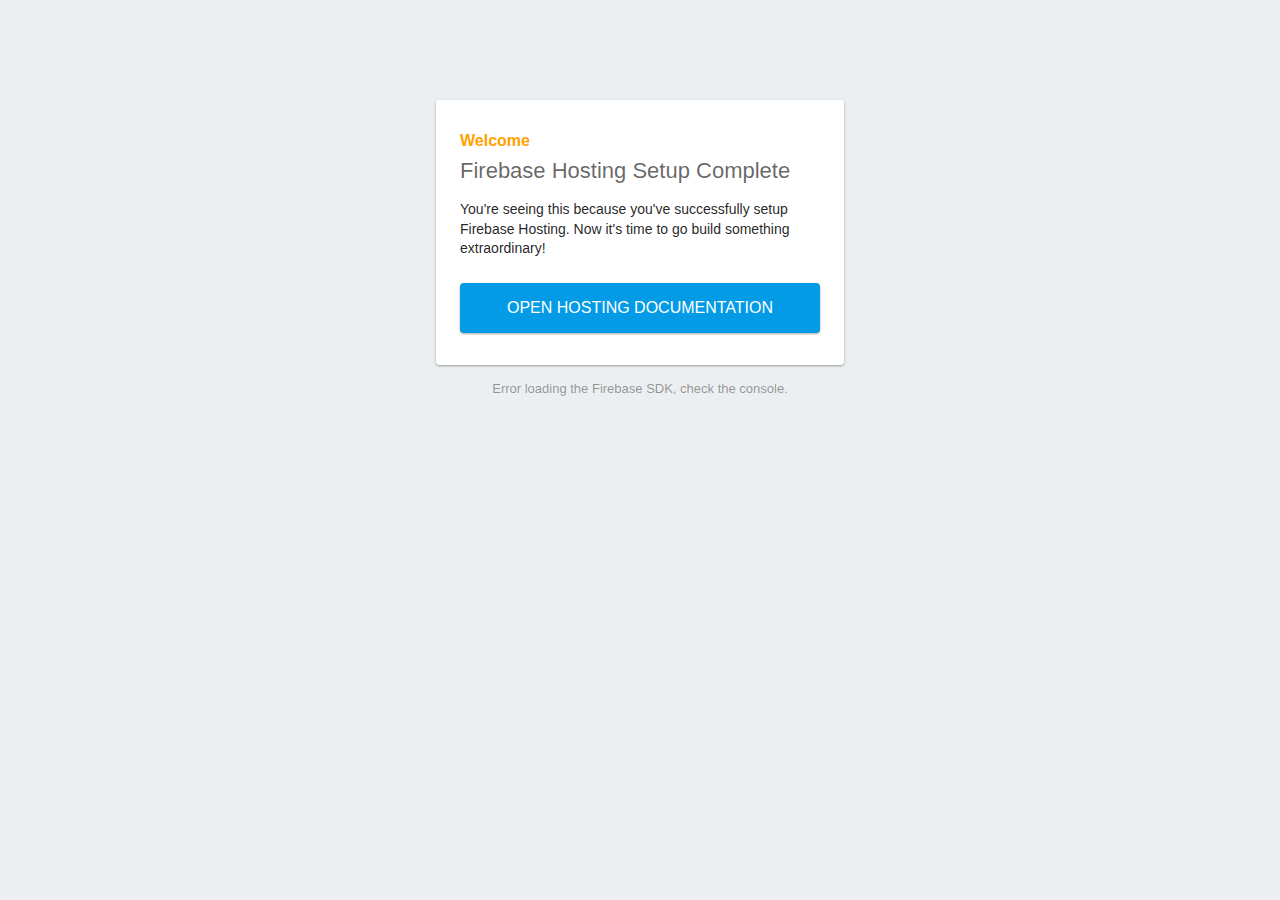
==== firebase-web-hosting/index.html @ 03e398aa "init commit" ====
<!DOCTYPE html>
<html>
  <head>
    <meta charset="utf-8">
    <meta name="viewport" content="width=device-width, initial-scale=1">
    <title>Welcome to Firebase Hosting</title>

    <!-- update the version number as needed -->
    <script defer src="/__/firebase/10.5.2/firebase-app-compat.js"></script>
    <!-- include only the Firebase features as you need -->
    <script defer src="/__/firebase/10.5.2/firebase-auth-compat.js"></script>
    <script defer src="/__/firebase/10.5.2/firebase-database-compat.js"></script>
    <script defer src="/__/firebase/10.5.2/firebase-firestore-compat.js"></script>
    <script defer src="/__/firebase/10.5.2/firebase-functions-compat.js"></script>
    <script defer src="/__/firebase/10.5.2/firebase-messaging-compat.js"></script>
    <script defer src="/__/firebase/10.5.2/firebase-storage-compat.js"></script>
    <script defer src="/__/firebase/10.5.2/firebase-analytics-compat.js"></script>
    <script defer src="/__/firebase/10.5.2/firebase-remote-config-compat.js"></script>
    <script defer src="/__/firebase/10.5.2/firebase-performance-compat.js"></script>
    <!-- 
      initialize the SDK after all desired features are loaded, set useEmulator to false
      to avoid connecting the SDK to running emulators.
    -->
    <script defer src="/__/firebase/init.js?useEmulator=true"></script>

    <style media="screen">
      body { background: #ECEFF1; color: rgba(0,0,0,0.87); font-family: Roboto, Helvetica, Arial, sans-serif; margin: 0; padding: 0; }
      #message { background: white; max-width: 360px; margin: 100px auto 16px; padding: 32px 24px; border-radius: 3px; }
      #message h2 { color: #ffa100; font-weight: bold; font-size: 16px; margin: 0 0 8px; }
      #message h1 { font-size: 22px; font-weight: 300; color: rgba(0,0,0,0.6); margin: 0 0 16px;}
      #message p { line-height: 140%; margin: 16px 0 24px; font-size: 14px; }
      #message a { display: block; text-align: center; background: #039be5; text-transform: uppercase; text-decoration: none; color: white; padding: 16px; border-radius: 4px; }
      #message, #message a { box-shadow: 0 1px 3px rgba(0,0,0,0.12), 0 1px 2px rgba(0,0,0,0.24); }
      #load { color: rgba(0,0,0,0.4); text-align: center; font-size: 13px; }
      @media (max-width: 600px) {
        body, #message { margin-top: 0; background: white; box-shadow: none; }
        body { border-top: 16px solid #ffa100; }
      }
    </style>
  </head>
  <body>
    <div id="message">
      <h2>Welcome</h2>
      <h1>Firebase Hosting Setup Complete</h1>
      <p>You're seeing this because you've successfully setup Firebase Hosting. Now it's time to go build something extraordinary!</p>
      <a target="_blank" href="https://firebase.google.com/docs/hosting/">Open Hosting Documentation</a>
    </div>
    <p id="load">Firebase SDK Loading&hellip;</p>

    <script>
      document.addEventListener('DOMContentLoaded', function() {
        const loadEl = document.querySelector('#load');
        // // 🔥🔥🔥🔥🔥🔥🔥🔥🔥🔥🔥🔥🔥🔥🔥🔥🔥🔥🔥🔥🔥🔥🔥🔥🔥🔥🔥🔥🔥🔥🔥
        // // The Firebase SDK is initialized and available here!
        //
        // firebase.auth().onAuthStateChanged(user => { });
        // firebase.database().ref('/path/to/ref').on('value', snapshot => { });
        // firebase.firestore().doc('/foo/bar').get().then(() => { });
        // firebase.functions().httpsCallable('yourFunction')().then(() => { });
        // firebase.messaging().requestPermission().then(() => { });
        // firebase.storage().ref('/path/to/ref').getDownloadURL().then(() => { });
        // firebase.analytics(); // call to activate
        // firebase.analytics().logEvent('tutorial_completed');
        // firebase.performance(); // call to activate
        //
        // // 🔥🔥🔥🔥🔥🔥🔥🔥🔥🔥🔥🔥🔥🔥🔥🔥🔥🔥🔥🔥🔥🔥🔥🔥🔥🔥🔥🔥🔥🔥🔥

        try {
          let app = firebase.app();
          let features = [
            'auth', 
            'database', 
            'firestore',
            'functions',
            'messaging', 
            'storage', 
            'analytics', 
            'remoteConfig',
            'performance',
          ].filter(feature => typeof app[feature] === 'function');
          loadEl.textContent = `Firebase SDK loaded with ${features.join(', ')}`;
        } catch (e) {
          console.error(e);
          loadEl.textContent = 'Error loading the Firebase SDK, check the console.';
        }
      });
    </script>
  </body>
</html>
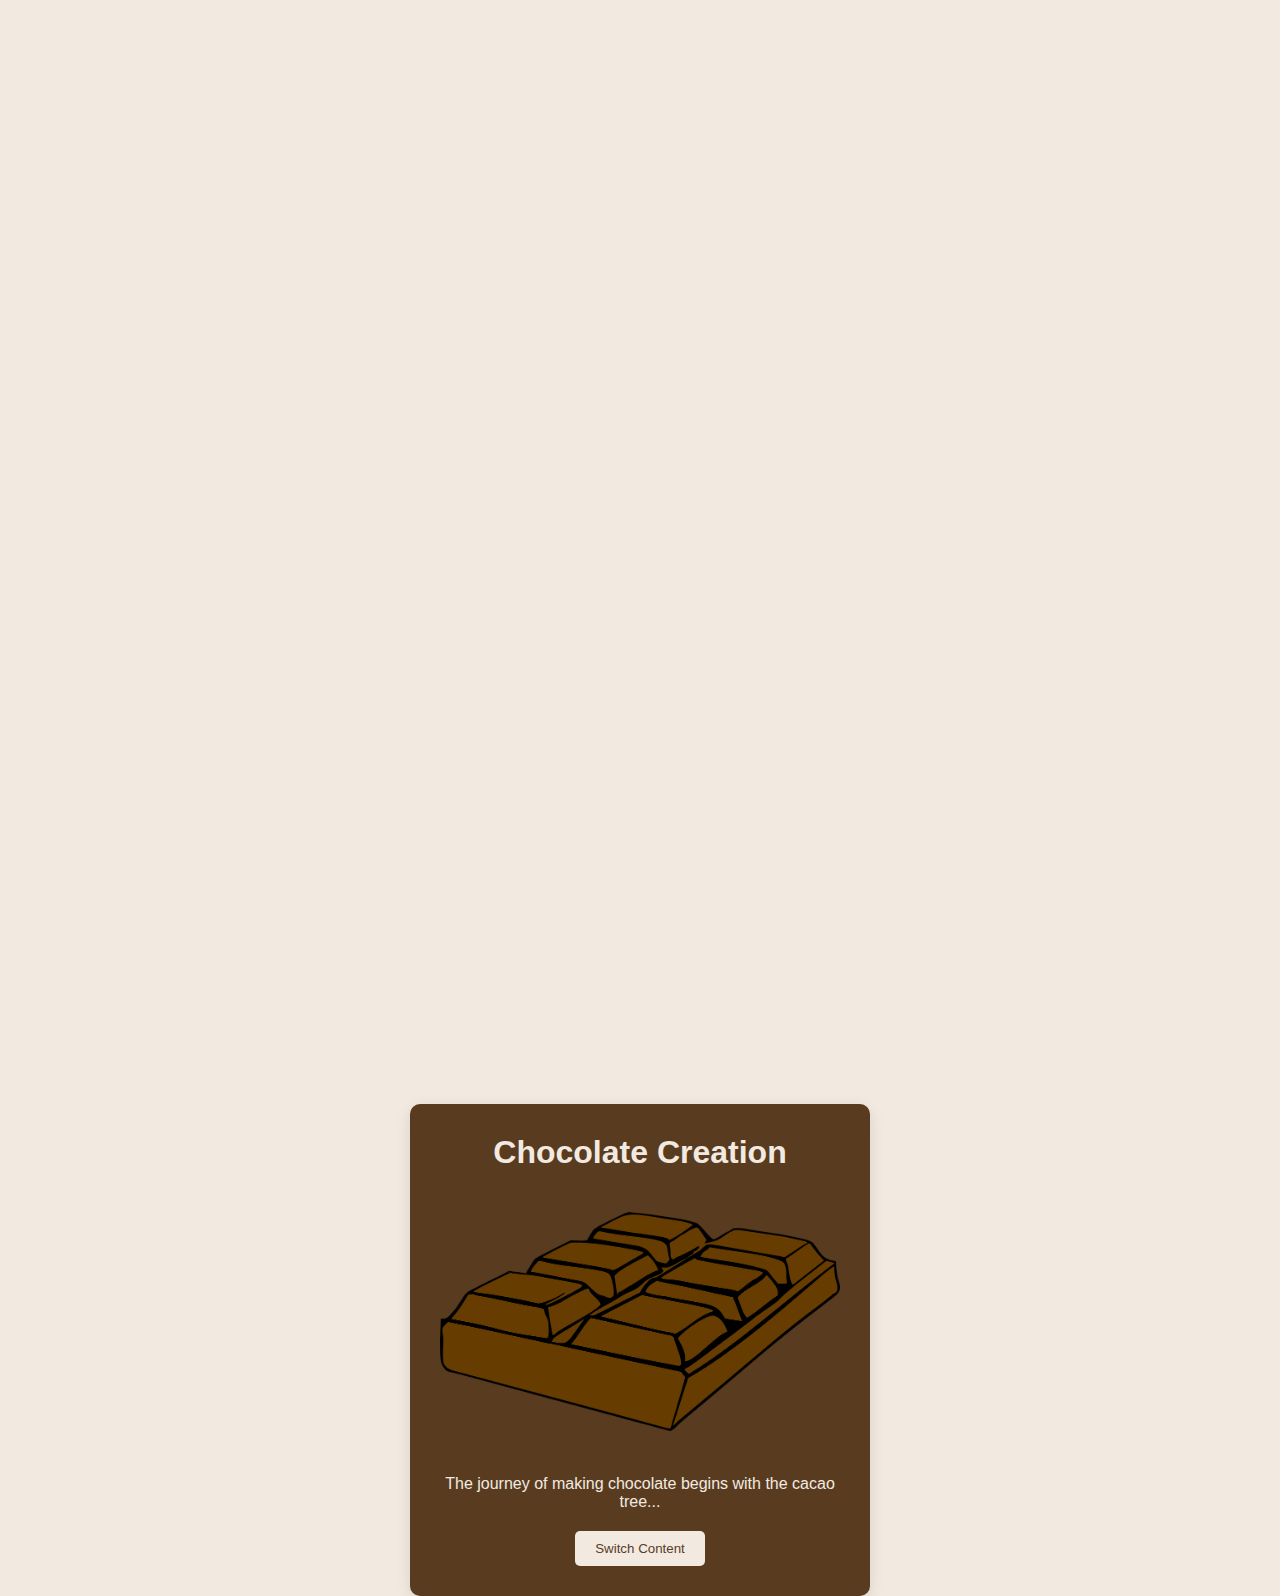
==== commit 8a7a6a82: "html and css" ====
--- a/firebase-web-hosting/index.html
+++ b/firebase-web-hosting/index.html
@@ -1,89 +1,22 @@
 <!DOCTYPE html>
-<html>
-  <head>
-    <meta charset="utf-8">
-    <meta name="viewport" content="width=device-width, initial-scale=1">
-    <title>Welcome to Firebase Hosting</title>
+<html lang="en">
+<head>
+    <meta charset="UTF-8">
+    <meta name="viewport" content="width=device-width, initial-scale=1.0">
+    <link rel="stylesheet" href="styles.css">
+    <title>Chocolate Creation</title>
+</head>
+<body>
+    <div class="container">
+        <!-- Main content -->
+        <div id="content">
+            <h1>Chocolate Creation</h1>
+            <img src="./images/chocolate.png" alt="Delicious Chocolate">
+            <p>The journey of making chocolate begins with the cacao tree...</p>
+            <button onclick="switchContent(event)">Switch Content</button>
 
-    <!-- update the version number as needed -->
-    <script defer src="/__/firebase/10.5.2/firebase-app-compat.js"></script>
-    <!-- include only the Firebase features as you need -->
-    <script defer src="/__/firebase/10.5.2/firebase-auth-compat.js"></script>
-    <script defer src="/__/firebase/10.5.2/firebase-database-compat.js"></script>
-    <script defer src="/__/firebase/10.5.2/firebase-firestore-compat.js"></script>
-    <script defer src="/__/firebase/10.5.2/firebase-functions-compat.js"></script>
-    <script defer src="/__/firebase/10.5.2/firebase-messaging-compat.js"></script>
-    <script defer src="/__/firebase/10.5.2/firebase-storage-compat.js"></script>
-    <script defer src="/__/firebase/10.5.2/firebase-analytics-compat.js"></script>
-    <script defer src="/__/firebase/10.5.2/firebase-remote-config-compat.js"></script>
-    <script defer src="/__/firebase/10.5.2/firebase-performance-compat.js"></script>
-    <!-- 
-      initialize the SDK after all desired features are loaded, set useEmulator to false
-      to avoid connecting the SDK to running emulators.
-    -->
-    <script defer src="/__/firebase/init.js?useEmulator=true"></script>
-
-    <style media="screen">
-      body { background: #ECEFF1; color: rgba(0,0,0,0.87); font-family: Roboto, Helvetica, Arial, sans-serif; margin: 0; padding: 0; }
-      #message { background: white; max-width: 360px; margin: 100px auto 16px; padding: 32px 24px; border-radius: 3px; }
-      #message h2 { color: #ffa100; font-weight: bold; font-size: 16px; margin: 0 0 8px; }
-      #message h1 { font-size: 22px; font-weight: 300; color: rgba(0,0,0,0.6); margin: 0 0 16px;}
-      #message p { line-height: 140%; margin: 16px 0 24px; font-size: 14px; }
-      #message a { display: block; text-align: center; background: #039be5; text-transform: uppercase; text-decoration: none; color: white; padding: 16px; border-radius: 4px; }
-      #message, #message a { box-shadow: 0 1px 3px rgba(0,0,0,0.12), 0 1px 2px rgba(0,0,0,0.24); }
-      #load { color: rgba(0,0,0,0.4); text-align: center; font-size: 13px; }
-      @media (max-width: 600px) {
-        body, #message { margin-top: 0; background: white; box-shadow: none; }
-        body { border-top: 16px solid #ffa100; }
-      }
-    </style>
-  </head>
-  <body>
-    <div id="message">
-      <h2>Welcome</h2>
-      <h1>Firebase Hosting Setup Complete</h1>
-      <p>You're seeing this because you've successfully setup Firebase Hosting. Now it's time to go build something extraordinary!</p>
-      <a target="_blank" href="https://firebase.google.com/docs/hosting/">Open Hosting Documentation</a>
+        </div>
     </div>
-    <p id="load">Firebase SDK Loading&hellip;</p>
-
-    <script>
-      document.addEventListener('DOMContentLoaded', function() {
-        const loadEl = document.querySelector('#load');
-        // // 🔥🔥🔥🔥🔥🔥🔥🔥🔥🔥🔥🔥🔥🔥🔥🔥🔥🔥🔥🔥🔥🔥🔥🔥🔥🔥🔥🔥🔥🔥🔥
-        // // The Firebase SDK is initialized and available here!
-        //
-        // firebase.auth().onAuthStateChanged(user => { });
-        // firebase.database().ref('/path/to/ref').on('value', snapshot => { });
-        // firebase.firestore().doc('/foo/bar').get().then(() => { });
-        // firebase.functions().httpsCallable('yourFunction')().then(() => { });
-        // firebase.messaging().requestPermission().then(() => { });
-        // firebase.storage().ref('/path/to/ref').getDownloadURL().then(() => { });
-        // firebase.analytics(); // call to activate
-        // firebase.analytics().logEvent('tutorial_completed');
-        // firebase.performance(); // call to activate
-        //
-        // // 🔥🔥🔥🔥🔥🔥🔥🔥🔥🔥🔥🔥🔥🔥🔥🔥🔥🔥🔥🔥🔥🔥🔥🔥🔥🔥🔥🔥🔥🔥🔥
-
-        try {
-          let app = firebase.app();
-          let features = [
-            'auth', 
-            'database', 
-            'firestore',
-            'functions',
-            'messaging', 
-            'storage', 
-            'analytics', 
-            'remoteConfig',
-            'performance',
-          ].filter(feature => typeof app[feature] === 'function');
-          loadEl.textContent = `Firebase SDK loaded with ${features.join(', ')}`;
-        } catch (e) {
-          console.error(e);
-          loadEl.textContent = 'Error loading the Firebase SDK, check the console.';
-        }
-      });
-    </script>
-  </body>
+    <script src="script.js"></script>
+</body>
 </html>
--- a/firebase-web-hosting/styles.css
+++ b/firebase-web-hosting/styles.css
@@ -0,0 +1,57 @@
+body {
+    font-family: 'Arial', sans-serif;
+    background-color: #f2eae1;
+    display: flex;
+    justify-content: center;
+    align-items: center;
+    height: 100vh;
+    margin: 0;
+    overflow: hidden;
+}
+
+.container {
+    background-color: #593c1f;
+    padding: 30px;
+    border-radius: 10px;
+    box-shadow: 0 4px 15px rgba(0, 0, 0, 0.1);
+    text-align: center;
+    max-width: 400px;
+    transform: translateY(100vh);
+    animation: slideUp 0.5s forwards;
+}
+
+@keyframes slideUp {
+    to {
+        transform: translateY(0);
+    }
+}
+
+h1 {
+    color: #f2eae1;
+    margin-top: 0;
+}
+
+img {
+    width: 100%;
+    border-radius: 10px;
+    margin: 20px 0;
+}
+
+p {
+    color: #f2eae1;
+    margin: 20px 0;
+}
+
+button {
+    padding: 10px 20px;
+    border: none;
+    border-radius: 5px;
+    background-color: #f2eae1;
+    color: #593c1f;
+    cursor: pointer;
+    transition: background-color 0.3s;
+}
+
+button:hover {
+    background-color: #d5c2a8;
+}
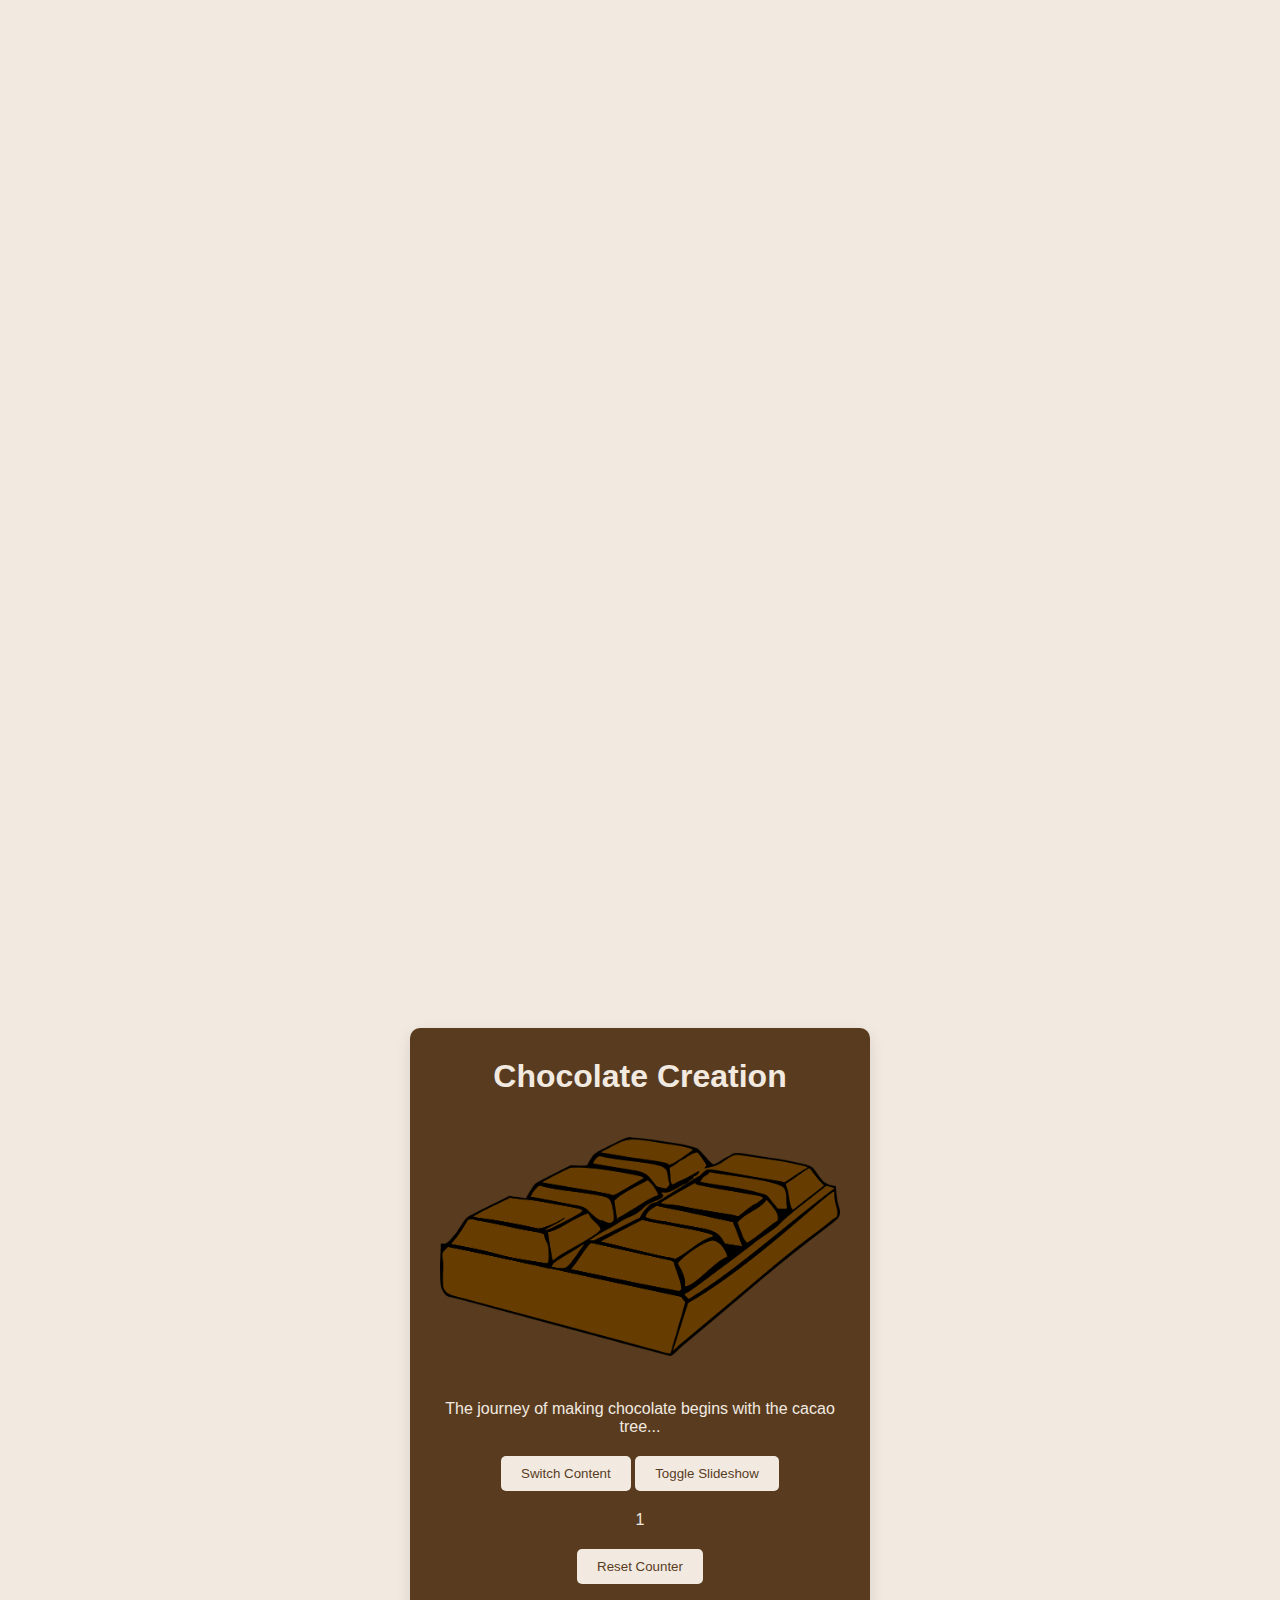
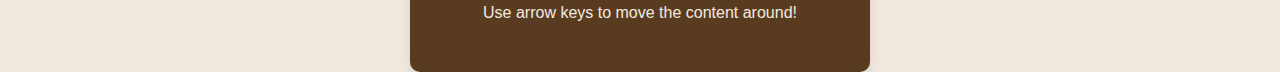
==== commit ae1cf965: "javascript" ====
--- a/firebase-web-hosting/index.html
+++ b/firebase-web-hosting/index.html
@@ -11,12 +11,22 @@
         <!-- Main content -->
         <div id="content">
             <h1>Chocolate Creation</h1>
-            <img src="./images/chocolate.png" alt="Delicious Chocolate">
+            <img id="slideshow" src="./images/chocolate.png" alt="Delicious Chocolate">
             <p>The journey of making chocolate begins with the cacao tree...</p>
             <button onclick="switchContent(event)">Switch Content</button>
+            <button id="toggleSlideshow">Toggle Slideshow</button>
+            <p id="count">0</p>
+            <button id="resetCounter">Reset Counter</button>
+            <!-- ... other content ... -->
+        </div>
+        <!-- ... existing code ... -->
+<div class="instructions">
+    <p>Use arrow keys to move the content around!</p>
+</div>
+<!-- ... existing code ... -->
 
-        </div>
     </div>
     <script src="script.js"></script>
+    <script src="./scripts/main.js"></script>
 </body>
 </html>
--- a/firebase-web-hosting/styles.css
+++ b/firebase-web-hosting/styles.css
@@ -18,6 +18,13 @@
     max-width: 400px;
     transform: translateY(100vh);
     animation: slideUp 0.5s forwards;
+}
+
+#content {
+    background-color: #593c1f;
+
+    position: relative;
+    /* ... other styles ... */
 }
 
 @keyframes slideUp {
